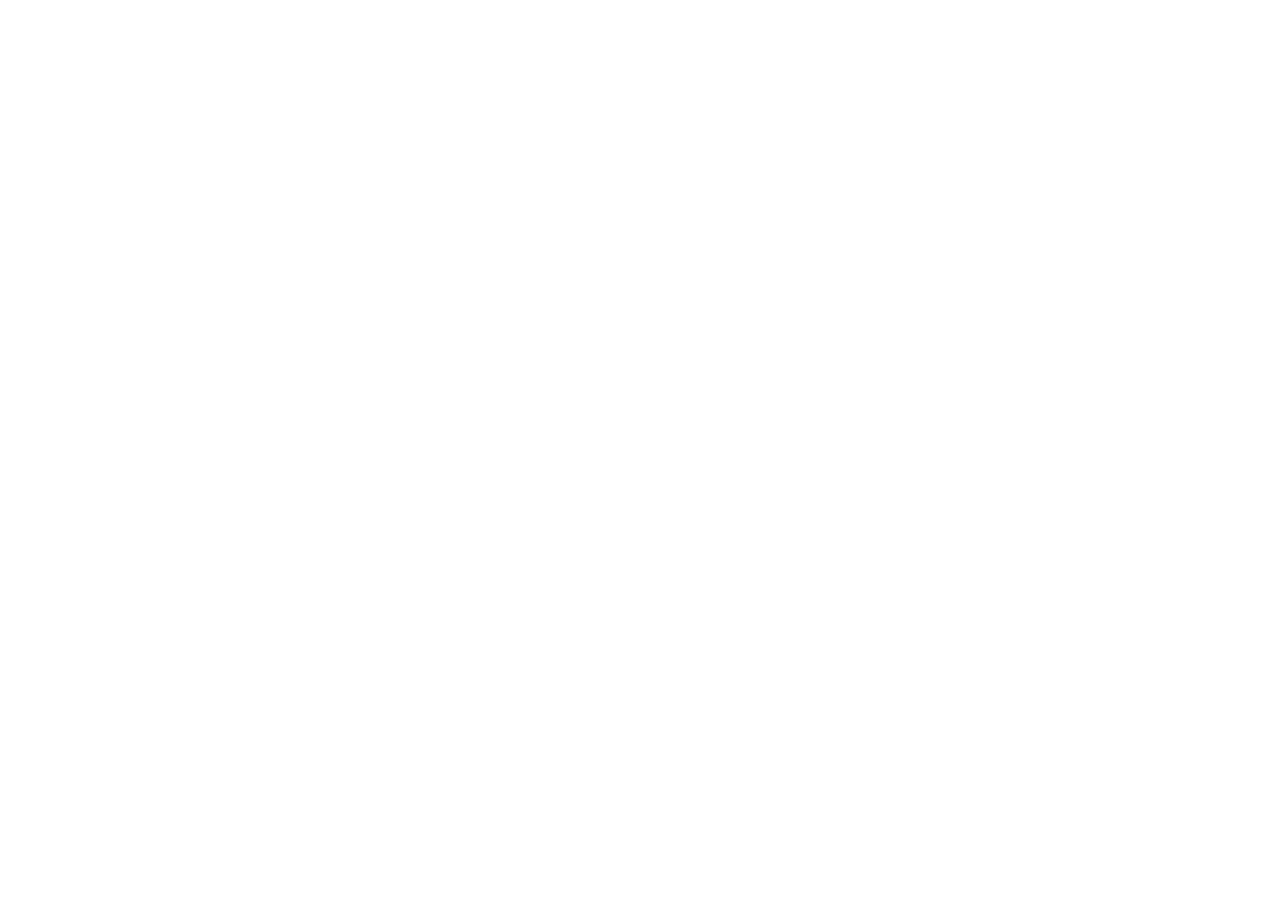
==== index.html @ 2c630143 "Restarting" ====
<!DOCTYPE html>
<html lang="en">
<head>
    <meta charset="UTF-8">
    <meta name="viewport" content="width=device-width, initial-scale=1.0">
    <title>Homepage - DR.NUT</title>
</head>
<body>
    
</body>
</html>
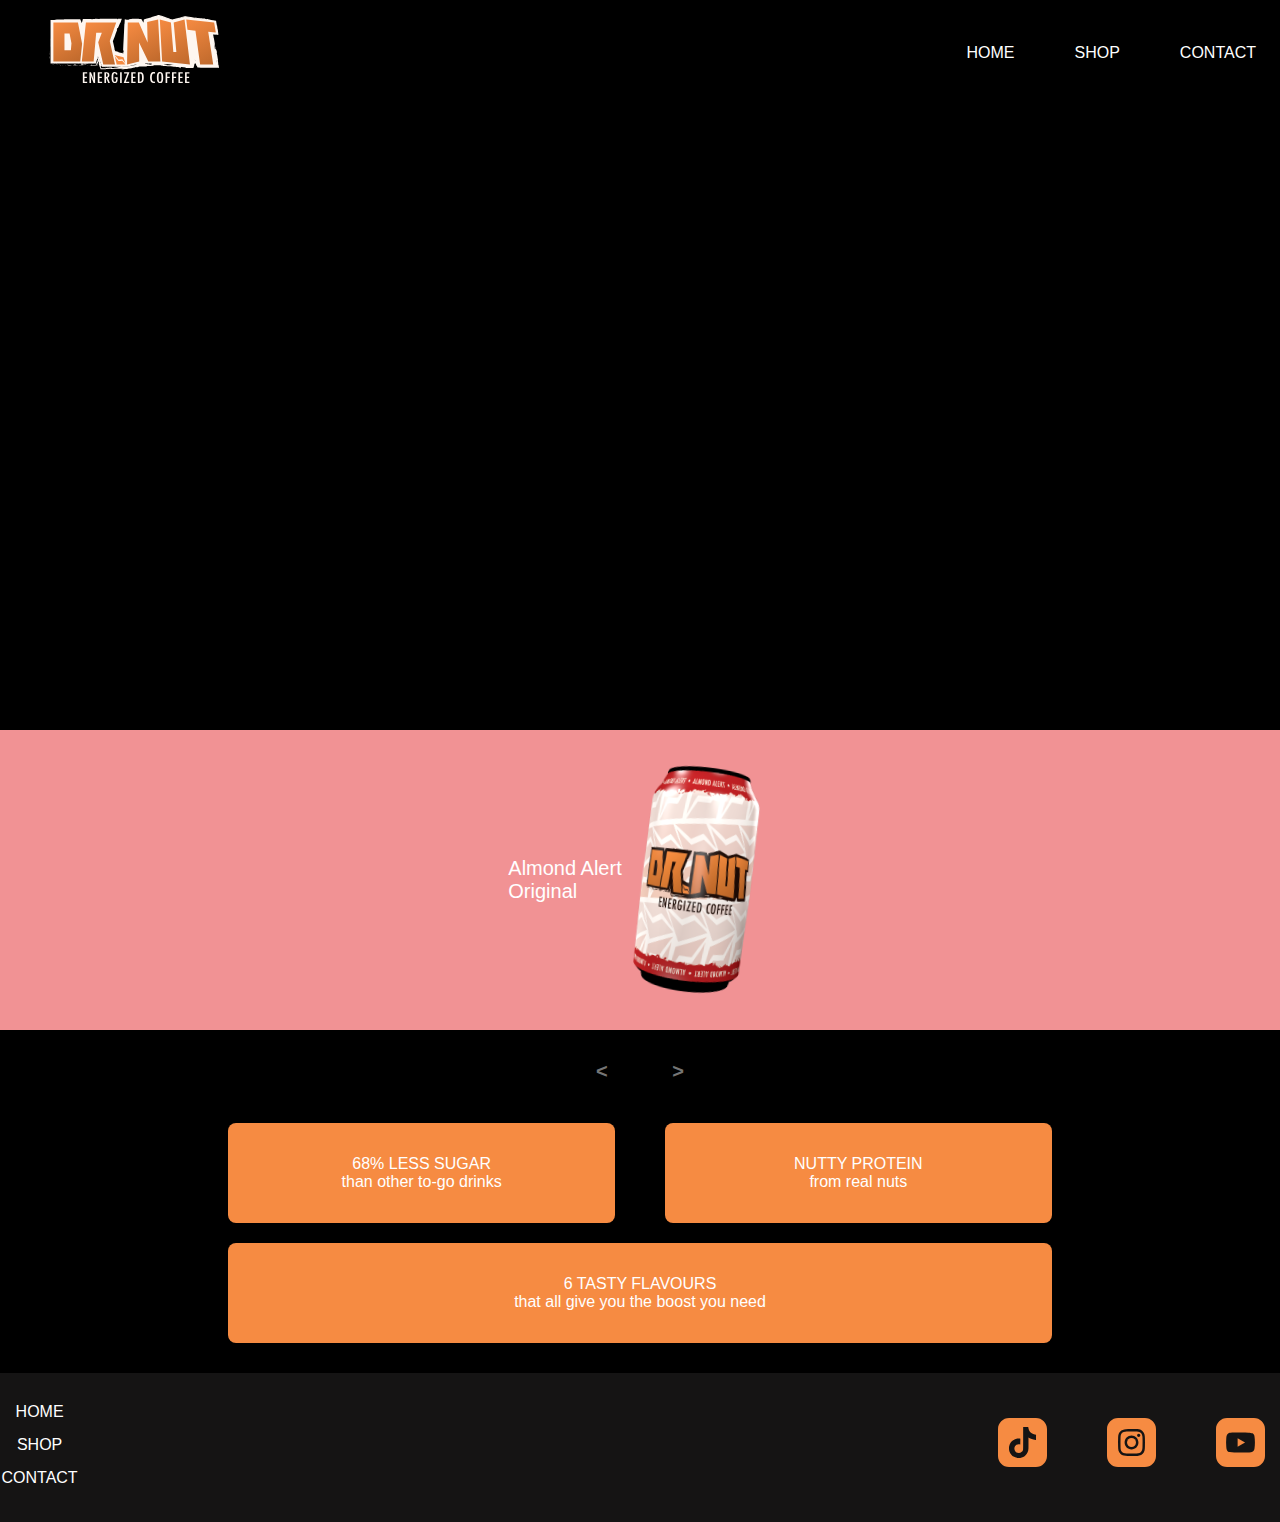
==== commit 05d33af2: "homepage done" ====
--- a/index.html
+++ b/index.html
@@ -4,8 +4,119 @@
     <meta charset="UTF-8">
     <meta name="viewport" content="width=device-width, initial-scale=1.0">
     <title>Homepage - DR.NUT</title>
+    <link href="css/main.css" rel="stylesheet">
+    <link href="css/index.css" rel="stylesheet">
+    <link href="css/grid.css" rel="stylesheet">
 </head>
 <body>
+
+   
     
+<header>
+    <nav class="nav-bar">
+<a href="index.html" class="nav-branding"><img src="img/logo/logo-light-on-dark.svg"></a>
+
+<ul class="nav-menu">
+    <li class="nav-items">
+        <a href="index.html" class="nav-link">HOME</a>
+    </li>
+    <li class="nav-items">
+        <a href="shop.html" class="nav-link">SHOP</a>
+    </li>
+    <li class="nav-items">
+        <a href="content.html" class="nav-link">CONTACT</a>
+    </li>
+</ul>
+
+
+<div class="ham">
+    <span class="bar"></span>
+    <span class="bar"></span>
+    <span class="bar"></span>
+</div>
+
+    </nav>
+</header>
+
+    <video class="hero-video col-span-full" autoplay muted loop playsinline>
+        <source src="img/hero-cinemagraph.mp4" type="video/mp4"/>
+        Your browser does not support the video tag.
+      </video>
+
+      <div id="carousel-master">
+        <div id="carousel">
+          <div class="carousel-item item1">
+            Almond Alert<br class="subtext">Original
+            <img src="img/product-displays/fip-can-diplay-almond.png">
+      
+          </div>
+      
+      
+          <div class="carousel-item item2">
+            Hazelnut Hype<br class="subtext">Hyping You Up
+            <img src="img/product-displays/mockups-hazelfip3.png">
+      
+          </div>
+      
+      
+          <div class="carousel-item item3">
+            Pistachio Punch<br class="subtext">That Punch You Need
+            <img src="img/product-displays/mockups-pistafip4.png">
+      
+          </div>
+      
+      
+          <div class="carousel-item item4">
+            Macadamia Momentum<br class="subtext">Move Like You Never Have Before
+            <img src="img/product-displays/mockups-macafip.png">
+          </div>
+      
+      
+          <div class="carousel-item item5">
+            Almond Alert<br class="subtext">...but Vegan
+            <img src="img/product-displays/mockups-almoVfip5.png">
+      
+          </div>
+      
+      
+          <div class="carousel-item item6">
+            Coconut Charge<br class="subtext">Charge Up for the Day
+            <img src="img/product-displays/mockups-cocofip2.png">
+          </div>
+      
+      
+        </div>
+      </div>
+      <div id="arrows">
+        <a href="#" id="left-arrow" class="arrow">&#60;</a>
+        <a href="#" id="right-arrow" class="arrow">&#62;</a>
+      </div>
+      
+
+      <section class="grid-con" id="info-sect">
+        <h2 class="hidden">extra info</h2>
+        <div class="box col-span-2 m-col-span-4 l-col-span-4 l-col-start-3">68% LESS SUGAR<br class="text">than other to-go drinks</div>
+        <div class="box col-span-2 m-col-span-4 l-col-span-4">NUTTY PROTEIN <br class="text">from real nuts</div>
+        <div class="box col-span-4 m-col-span-8 l-col-span-8 l-col-start-3">6 TASTY FLAVOURS<br class="text">that all give you the boost you need</div>
+      </section>
+      
+
+      <footer class="grid-con">
+        <h2 class="hidden">footer</h2>
+        <ul class="" id="menu-footer">
+          <li><a href="index.html" class="header-nav">home</a></li>
+          <li><a href="shop.html" class="header-nav">shop</a></li>
+          <li><a href="contact.html" class="header-nav">contact</a></li>
+      </ul>
+      <img src="img/socials/tiktok-icon.svg" class="col-start-2 m-col-start-6 l-col-start-10">
+      <img src="img/socials/insta-icon.svg" class="col-start-3 m-col-start-7 l-col-start-11">
+      <img src="img/socials/youtube-icon.svg" class="col-start-4 m-col-start-8 l-col-start-12">
+    </footer>
+
+
+
+    <script src="js/main.js"></script>
+    <script src="js/index.js"></script>
+
 </body>
 </html>--- a/css/main.css
+++ b/css/main.css
@@ -0,0 +1,170 @@
+*{
+    padding: 0;
+    margin: 0;
+    font-family: Impact, Haettenschweiler, 'Arial Narrow Bold', sans-serif;
+}
+
+body{
+    background-color: #000;
+}
+
+.hidden{
+    display: none;
+}
+
+header{
+    background-color: black;
+    padding-left: 10px;
+    height: 100px;
+}
+
+li{
+    list-style: none;
+}
+
+a{
+    color: white;
+    text-decoration: none;
+}
+
+.nav-bar{
+    min-height: 70xp;
+    display: flex;
+    justify-content: space-between;
+    align-items: center;
+    padding: 0 24px;
+}
+
+.nav-menu{
+    display: flex;
+    justify-content: space-between;
+    align-items: center;
+    gap: 60px;
+}
+
+.nav-branding{
+    width: 200px;
+    height: auto;
+}
+
+.nav-link{
+    transition: 0.5 ease;
+
+}
+
+.nav-link:hover{
+    color: orange;
+}
+
+.ham{
+    display: none;
+}
+
+.bar{
+    display: block;
+    width: 25px;
+    height: 3px;
+    margin: 5px auto;
+    transition: all 0.3s ease-in-out;
+    background-color: white;
+}
+
+img{
+    margin: 15px;
+}
+
+.hero-video {
+    height: 70vh;
+    object-fit: cover;
+}
+
+.hero-video {
+    width: 100vw;
+    height: auto;
+    object-fit: cover;
+    display: block;
+}
+
+
+.box {
+    height: 100px;
+    margin: 10px;
+    background-color: #f68b42;
+    border-radius: 8px;
+    color: #fff;
+    display: flex;
+    align-items: center;
+    justify-content: center;
+    text-align: center;
+}
+
+#info-sect {
+    background-color: #000;
+}
+
+footer{
+    background-color: #151414;
+    padding-top: 30px;
+    padding-bottom: 20px;
+    margin-top: 20px;
+}
+
+#menu-footer {
+    text-align: center;
+    }
+    
+    #menu-footer li {
+    margin-bottom: 15px;
+    }
+    
+    #menu-footer li a {
+    color: #fff;
+    text-decoration: none;
+    text-transform: uppercase;
+    }
+
+@media(max-width:768px){
+    .ham{
+        display: block;
+    }
+
+
+    .ham.active .bar:nth-child(1){
+        transform: translateY(8px);
+    }
+
+    .ham.active .bar:nth-child(3){
+        transform: translateY(-8px);
+    }
+
+    .nav-menu{
+        position: fixed;
+        left:-100%;
+        top:70px;
+        gap:0;
+        flex-direction: column;
+        background-color: black;
+        width: 100%;
+        text-align: center;
+        transform: 0.3 ease;
+    }
+
+    .nav-item{
+        margin: 15px;
+    }
+
+    .nav-menu.active{
+        left: 0;
+        padding: 30px;
+        row-gap: 30px;
+        margin-top: 15px;
+
+    }
+}
+
+@media (min-width:1200px) {
+    .hero-video {
+        height: 70vh;
+        object-fit: cover;
+    }
+}--- a/css/index.css
+++ b/css/index.css
@@ -0,0 +1,53 @@
+#carousel-master {
+    width: 100%;
+    height: 300px;
+    overflow: hidden;
+    margin-bottom: 0;
+    position: relative;
+}
+
+
+#arrows {
+    text-align: center;
+    background-color: #000;
+    padding: 10px 0;
+    margin-top: 0;
+}
+
+.carousel-item {
+    width: 100%;
+    height: 300px;
+    flex-shrink: 0;
+    display: flex;
+    align-items: center;
+    justify-content: center;
+    font-size: 20px;
+    color: #fff;
+}
+
+.carousel-item img {
+    width: 120px;
+    height: auto;
+    rotate: 7deg;
+}
+
+.item1 { background-color: #f19294; }
+.item2 { background-color: #b585d1; }
+.item3 { background-color: #b3de8b; }
+.item4 { background-color: #e27ec9; }
+.item5 { background-color: #87e5dd; }
+.item6 { background-color: #7ebde4; }
+
+.arrow {
+    display: inline-block;
+    margin: 10px;
+    padding: 10px 20px;
+    text-decoration: none;
+    color: #757575;
+    font-size: 20px;
+    font-weight: bolder;
+}
+
+.arrow:hover {
+    color: #fff;
+}
--- a/css/grid.css
+++ b/css/grid.css
@@ -0,0 +1,126 @@
+  
+  /* --Mobile-- */
+
+  .grid-con { 
+    display: grid; 
+    grid-template-columns: repeat(4, minmax(0, 1fr));
+    grid-column-gap: 15px;
+ }
+ 
+  .col-span-1	{grid-column: span 1 / span 1;}
+  .col-span-2	{grid-column: span 2 / span 2;}
+  .col-span-3	{grid-column: span 3 / span 3;}
+  .col-span-4	{grid-column: span 4 / span 4;}
+  .col-span-full {grid-column: 1 / -1;}
+  
+  .col-start-1	{grid-column-start: 1;}
+  .col-start-2	{grid-column-start: 2;}
+  .col-start-3	{grid-column-start: 3;}
+  .col-start-4	{grid-column-start: 4;}
+  
+  .col-end-1	{grid-column-end: 1;}
+  .col-end-2	{grid-column-end: 2;}
+  .col-end-3	{grid-column-end: 3;}
+  .col-end-4	{grid-column-end: 4;}
+  .col-end-5	{grid-column-end: 5;}
+ 
+  
+  /* ---Tablet Library Grid Styles--- */
+  
+  @media screen and (min-width: 768px) { 
+     
+     .grid-con { 
+        display: grid; 
+        grid-template-columns: repeat(8, minmax(0, 1fr));
+        grid-column-gap: 20px;
+     }
+  
+ 
+     .m-col-span-1	{grid-column: span 1 / span 1;}
+     .m-col-span-2	{grid-column: span 2 / span 2;}
+     .m-col-span-3	{grid-column: span 3 / span 3;}
+     .m-col-span-4	{grid-column: span 4 / span 4;}
+     .m-col-span-5	{grid-column: span 5 / span 5;}
+     .m-col-span-6	{grid-column: span 6 / span 6;}
+     .m-col-span-7	{grid-column: span 7 / span 7;}
+     .m-col-span-8	{grid-column: span 8 / span 8;}
+
+     .m-col-span-full {grid-column: 1 / -1;}
+  
+     .m-col-start-1	{grid-column-start: 1;}
+     .m-col-start-2	{grid-column-start: 2;}
+     .m-col-start-3	{grid-column-start: 3;}
+     .m-col-start-4	{grid-column-start: 4;}
+     .m-col-start-5	{grid-column-start: 5;}
+     .m-col-start-6	{grid-column-start: 6;}
+     .m-col-start-7	{grid-column-start: 7;}
+     .m-col-start-8	{grid-column-start: 8;}
+
+  
+     .m-col-end-1	{grid-column-end: 1;}
+     .m-col-end-2	{grid-column-end: 2;}
+     .m-col-end-3	{grid-column-end: 3;}
+     .m-col-end-4	{grid-column-end: 4;}
+     .m-col-end-5	{grid-column-end: 5;}
+     .m-col-end-6	{grid-column-end: 6;}
+     .m-col-end-7	{grid-column-end: 7;}
+     .m-col-end-8	{grid-column-end: 8;}
+ 
+  
+  }
+  
+  /* ---Desktop Library Grid Styles--- */
+  
+  @media screen and (min-width: 1200px) { 
+ 
+
+     .grid-con { 
+        display: grid; 
+        grid-template-columns: repeat(12, minmax(0, 1fr));
+        grid-column-gap: 30px;
+     }
+  
+     .l-col-span-1	{grid-column: span 1 / span 1;}
+     .l-col-span-2	{grid-column: span 2 / span 2;}
+     .l-col-span-3	{grid-column: span 3 / span 3;}
+     .l-col-span-4	{grid-column: span 4 / span 4;}
+     .l-col-span-5	{grid-column: span 5 / span 5;}
+     .l-col-span-6	{grid-column: span 6 / span 6;}
+     .l-col-span-7	{grid-column: span 7 / span 7;}
+     .l-col-span-8	{grid-column: span 8 / span 8;}
+     .l-col-span-9	{grid-column: span 9 / span 9;}
+     .l-col-span-10 {grid-column: span 10 / span 10;}
+     .l-col-span-11 {grid-column: span 11 / span 11;}
+     .l-col-span-12 {grid-column: span 12 / span 12;}
+     .l-col-span-full {grid-column: 1 / -1;}
+  
+     .l-col-start-1 	{grid-column-start: 1;}
+     .l-col-start-2 	{grid-column-start: 2;}
+     .l-col-start-3 	{grid-column-start: 3;}
+     .l-col-start-4 	{grid-column-start: 4;}
+     .l-col-start-5 	{grid-column-start: 5;}
+     .l-col-start-6 	{grid-column-start: 6;}
+     .l-col-start-7 	{grid-column-start: 7;}
+     .l-col-start-8	    {grid-column-start: 8;}
+     .l-col-start-9 	{grid-column-start: 9;}
+     .l-col-start-10    {grid-column-start: 10;}
+     .l-col-start-11    {grid-column-start: 11;}
+     .l-col-start-12    {grid-column-start: 12;}
+     .l-col-start-13    {grid-column-start: 13;}
+ 
+  
+     .l-col-end-1	{grid-column-end: 1;}
+     .l-col-end-2	{grid-column-end: 2;}
+     .l-col-end-3	{grid-column-end: 3;}
+     .l-col-end-4	{grid-column-end: 4;}
+     .l-col-end-5	{grid-column-end: 5;}
+     .l-col-end-6	{grid-column-end: 6;}
+     .l-col-end-7	{grid-column-end: 7;}
+     .l-col-end-8	{grid-column-end: 8;}
+     .l-col-end-9	{grid-column-end: 9;}
+     .l-col-end-10	{grid-column-end: 10;}
+     .l-col-end-11	{grid-column-end: 11;}
+     .l-col-end-12	{grid-column-end: 12;}
+     .l-col-end-13	{grid-column-end: 13;}
+  }
+  
